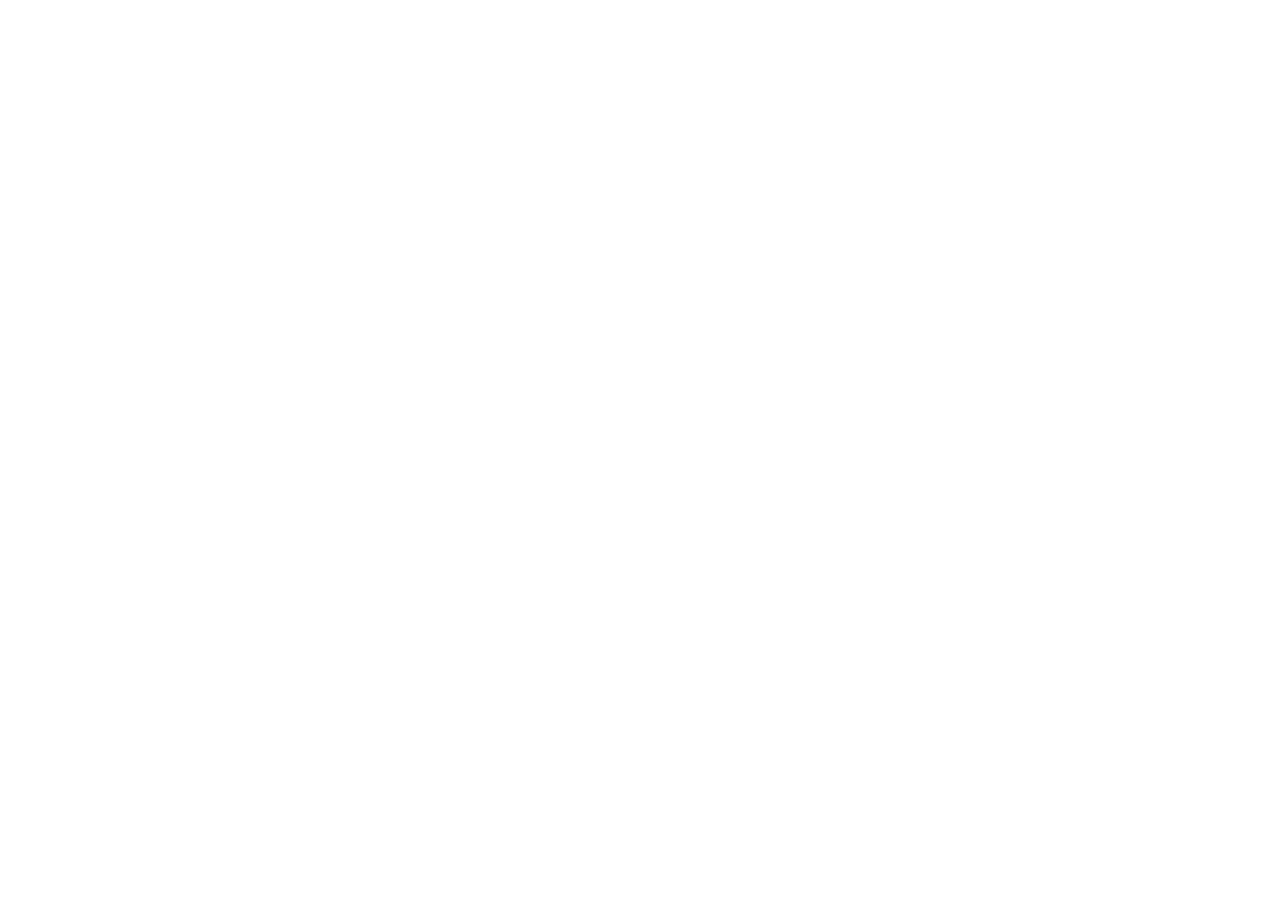
==== index.html @ fc3361b5 "Create index.html" ====
<!DOCTYPE html>
<html lang="pt-BR">
<head>
  <meta charset="UTF-8">
  <meta http-equiv="X-UA-Compatible" content="IE=edge">
  <meta name="viewport" content="width=device-width, initial-scale=1.0">
  <link rel="shortcut icon" href="Conteudo/favicon.ico" type="image/x-icon">
  <title>Rede sociais</title>
</head>
<body>
  
</body>
</html>
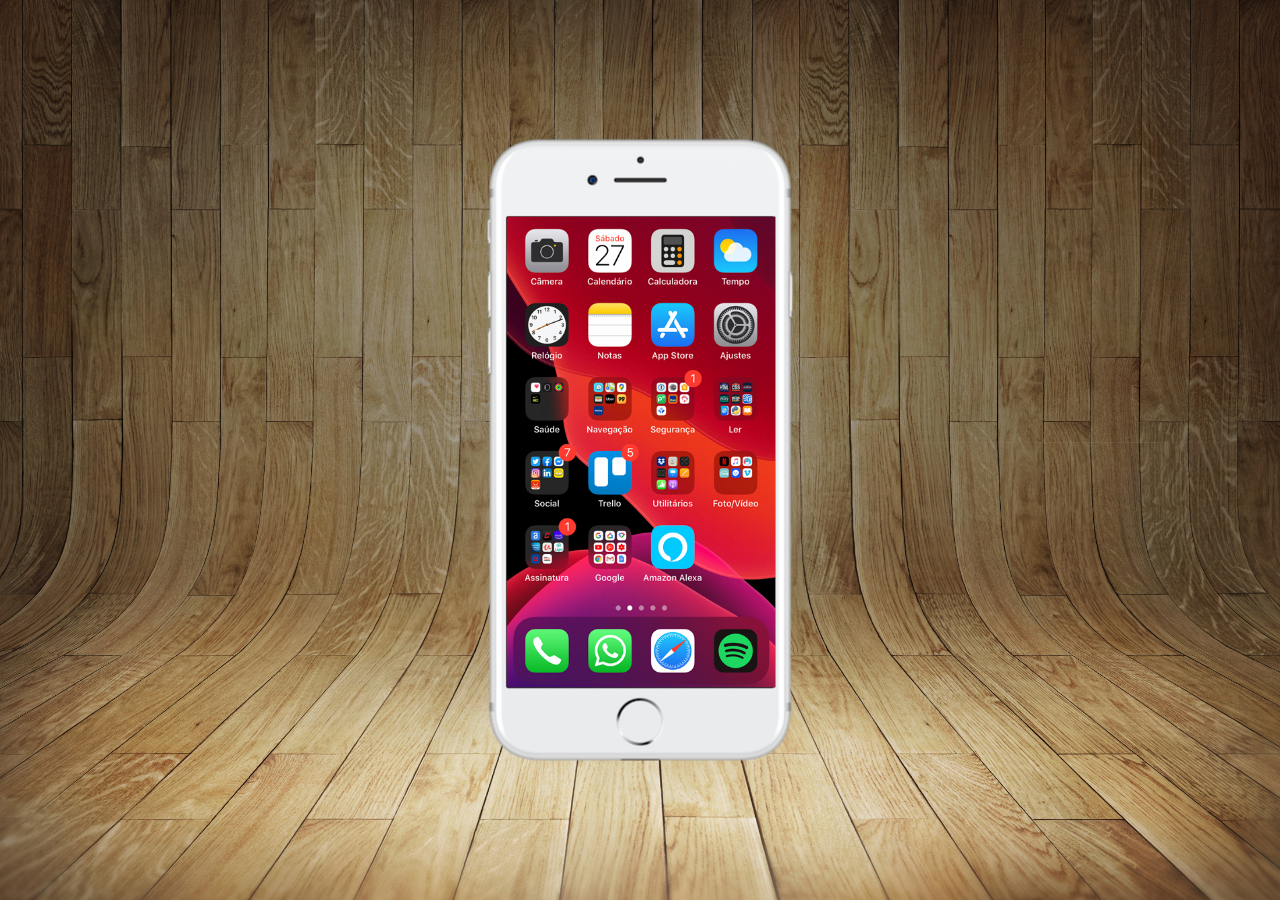
==== commit 20bb925d: "Criei a tela home" ====
--- a/index.html
+++ b/index.html
@@ -5,9 +5,18 @@
   <meta http-equiv="X-UA-Compatible" content="IE=edge">
   <meta name="viewport" content="width=device-width, initial-scale=1.0">
   <link rel="shortcut icon" href="Conteudo/favicon.ico" type="image/x-icon">
+  <link rel="stylesheet" href="style/style.css">
   <title>Rede sociais</title>
 </head>
 <body>
-  
+    <main>
+      <section id="telefone">
+        <iframe src="home.html" frameborder="0" name="tela" id="tela"></iframe>
+      </section>
+
+      <section id="redes-sociais">
+
+      </section>
+    </main>
 </body>
 </html>--- a/style/style.css
+++ b/style/style.css
@@ -0,0 +1,53 @@
+@charset "UTF-8";
+
+
+/* PARTE DO FUNDO E COMO CENTRALIZAR A IMAGEM DO TELEFONE NA TELA*/
+*{
+  margin: 0;
+  padding: 0;
+  font-family: Arial, Helvetica, sans-serif;
+}
+
+html, body{
+  height: 100vh;
+  width: 100vw;
+  background-color: black;
+}
+
+body{
+  background: url('../Conteudo/imagens/fundo-madeira.jpg') no-repeat top center;
+  background-size: cover;
+  background-attachment: fixed;
+}
+
+main{
+  height: 100vh;
+  position: relative;
+}
+
+section#telefone{
+  position: absolute;
+  top: 50%;
+  left: 50%;
+
+
+  height: 627px;
+  width: 311px;
+  transform: translate(-50%, -50%);
+  background: url('../Conteudo/imagens/frame-iphone.png') no-repeat center;
+}
+
+/*FIM DA PARTE DO FUNDO E CENTRALIZAR O CELULAR NA TELA*/
+
+/*CARREGANDO A IMAGEM HOME NO FUNDO DA TELA DO TELEFONE*/
+
+iframe#tela{
+  position: relative;
+  top: 80px;
+  left: 22px;
+
+  width: 269px;
+  height: 471px;
+}
+
+/*FIM DA PARTE CARREGANDO A IMAGEM HOME NO FUNDO DA TELA DO TELEFONE*/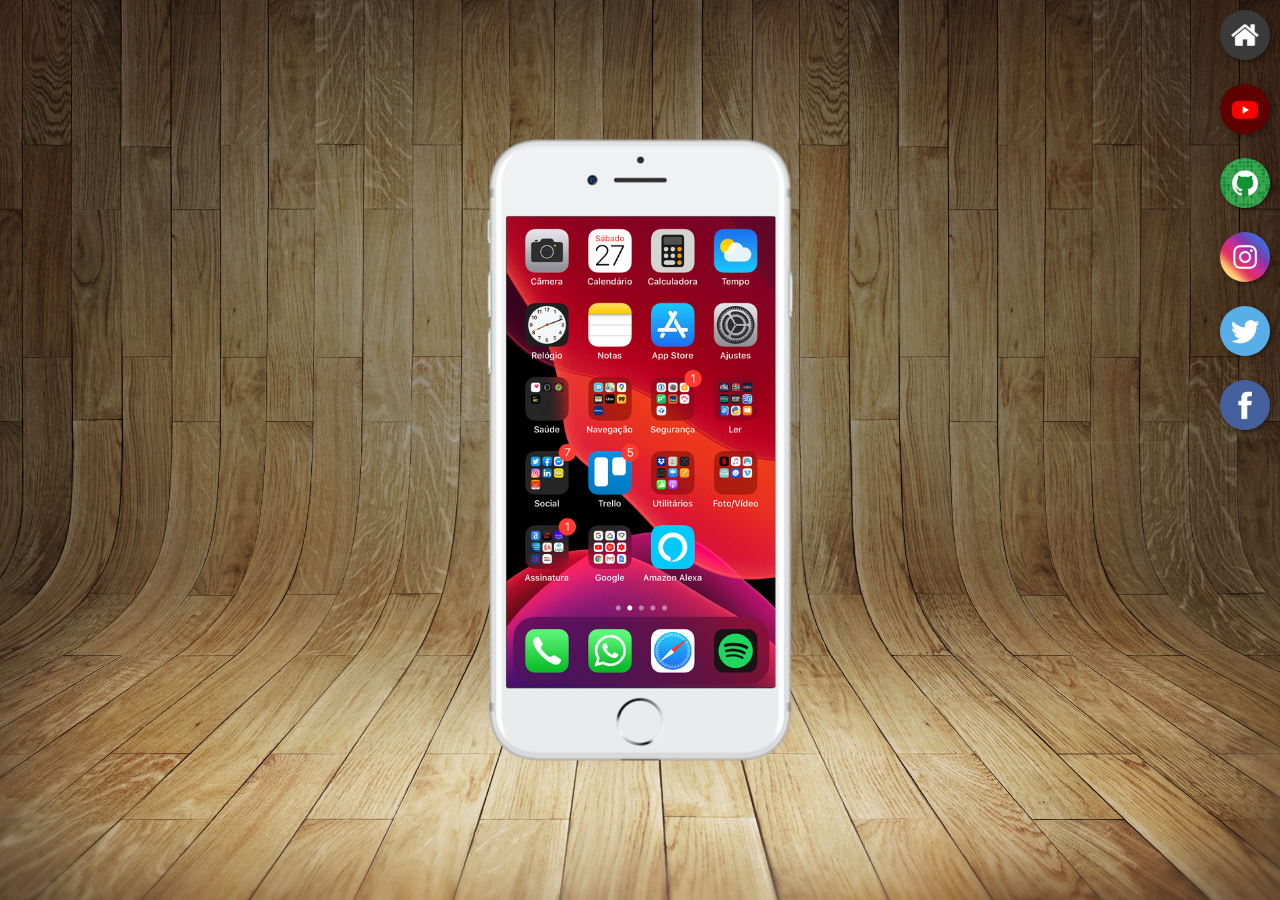
==== commit c166ab73: "Adicionei os botões de redes sociais" ====
--- a/index.html
+++ b/index.html
@@ -11,10 +11,16 @@
 <body>
     <main>
       <section id="telefone">
-        <iframe src="home.html" frameborder="0" name="tela" id="tela"></iframe>
+        <iframe src="home.html" frameborder="0" name="tela" id="tela"> Navegador não é compatível com isso.</iframe>
       </section>
 
       <section id="redes-sociais">
+          <a href="#" target="tela"><img src="./Conteudo/imagens/logo-home.jpg" alt="Home"></a><br>
+          <a href="#" target="tela"><img src="./Conteudo/imagens/logo-youtube.jpg" alt="YouTube"></a><br>
+          <a href="#" target="tela"><img src="./Conteudo/imagens/logo-github.jpg" alt="GitHub"></a><br>
+          <a href="#" target="tela"><img src="./Conteudo/imagens/logo-instagram.jpg" alt="Instagram"></a><br>
+          <a href="#" target="tela"><img src="./Conteudo/imagens/logo-twitter.jpg" alt="Twiter"></a><br>
+          <a href="#" target="tela"><img src="./Conteudo/imagens/logo-facebook.jpg" alt="Facebook"></a>
 
       </section>
     </main>
--- a/style/style.css
+++ b/style/style.css
@@ -50,4 +50,30 @@
   height: 471px;
 }
 
-/*FIM DA PARTE CARREGANDO A IMAGEM HOME NO FUNDO DA TELA DO TELEFONE*/+/*FIM DA PARTE CARREGANDO A IMAGEM HOME NO FUNDO DA TELA DO TELEFONE*/
+
+
+/*FORMATANDO A PARTE DOS BOTÕES DAS REDES SOCIAIS*/
+
+section#redes-sociais {
+  text-align: right;
+}
+section#redes-sociais img{
+
+  width: 50px;
+  height: 50px;
+  margin: 10px;
+  border-radius: 50%;
+  box-shadow: 2px 2px 5px rgba(0, 0, 0, 0.400);
+  box-sizing: border-box;
+
+}
+
+section#redes-sociais img:hover{
+  border: 2px solid rgb(235, 228, 228);
+  transform: translate(-3px, -3px);
+  box-shadow: 5px 5px 10px rgba(0, 0, 0, 0.623);
+  transition: transform .5s, border 1s;
+}
+
+/*FIM DA PARTE FORMATANDO A PARTE DOS BOTÕES DAS REDES SOCIAIS*/